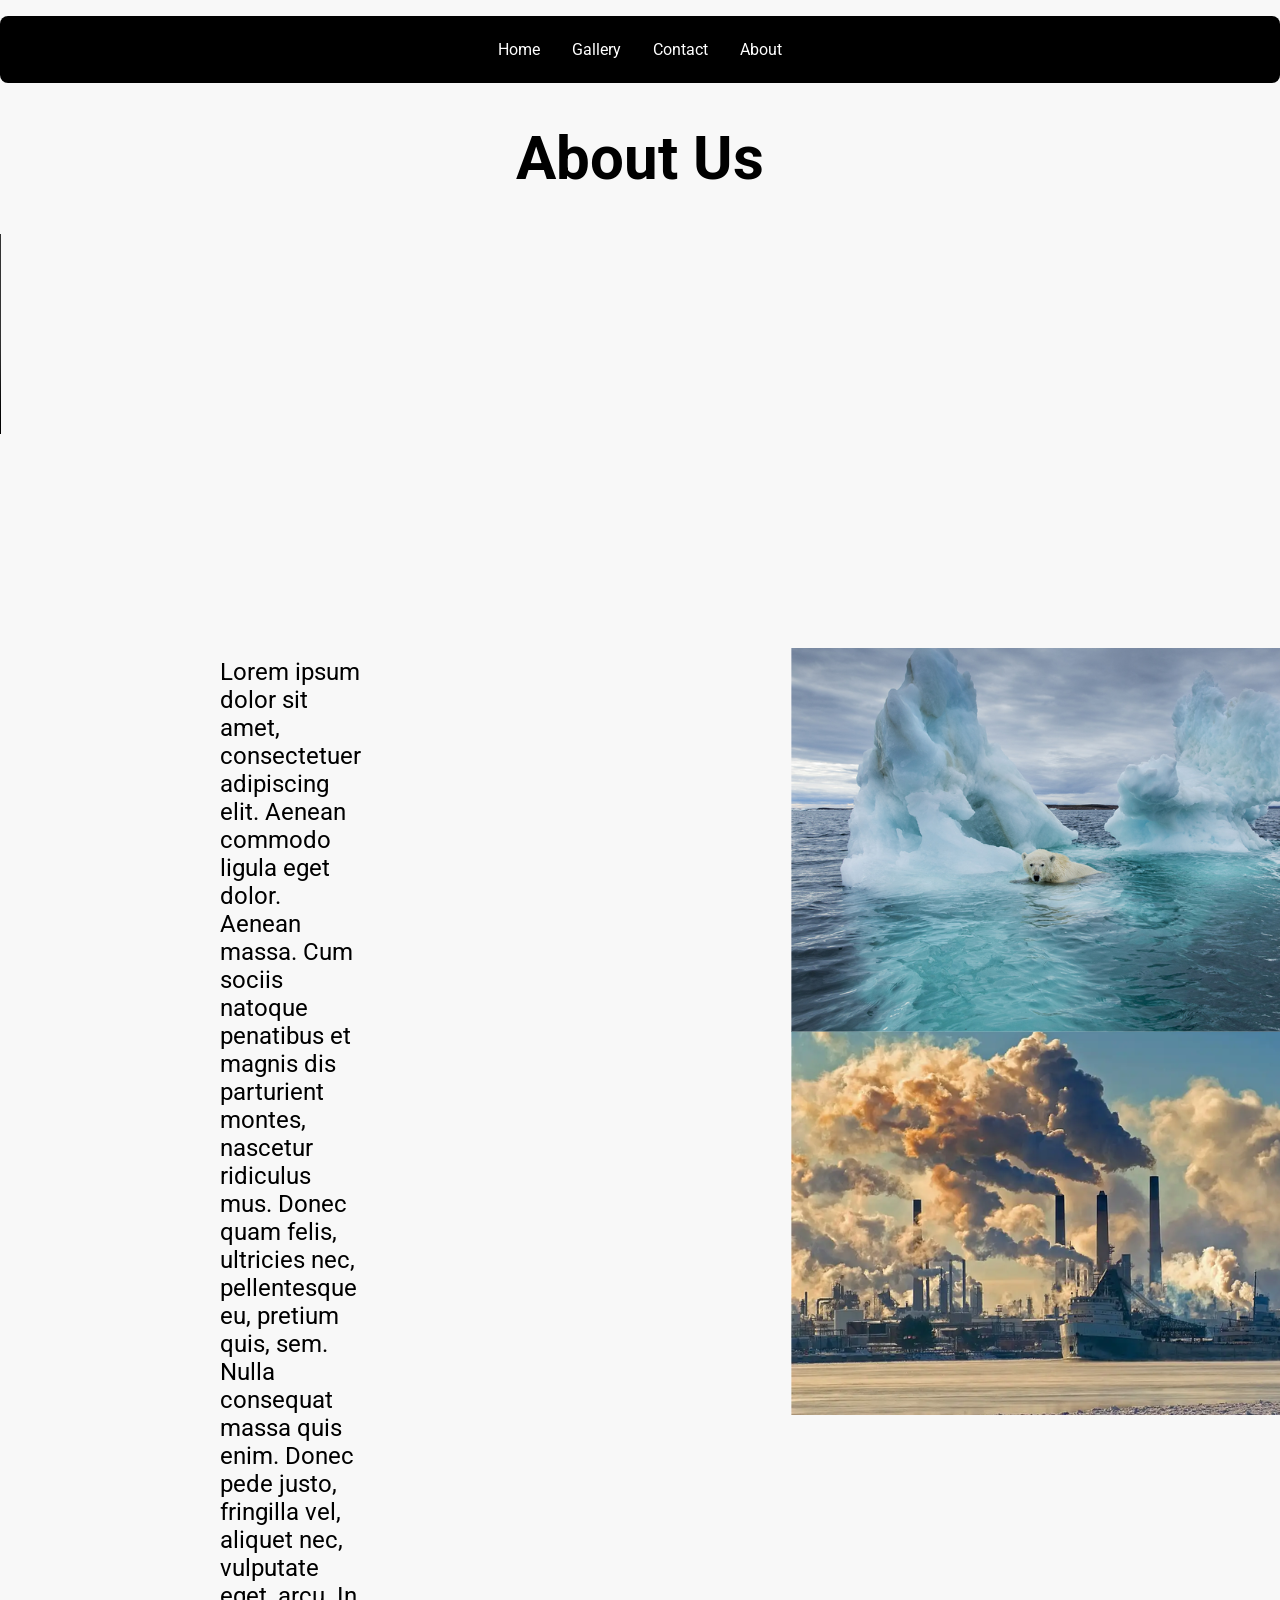
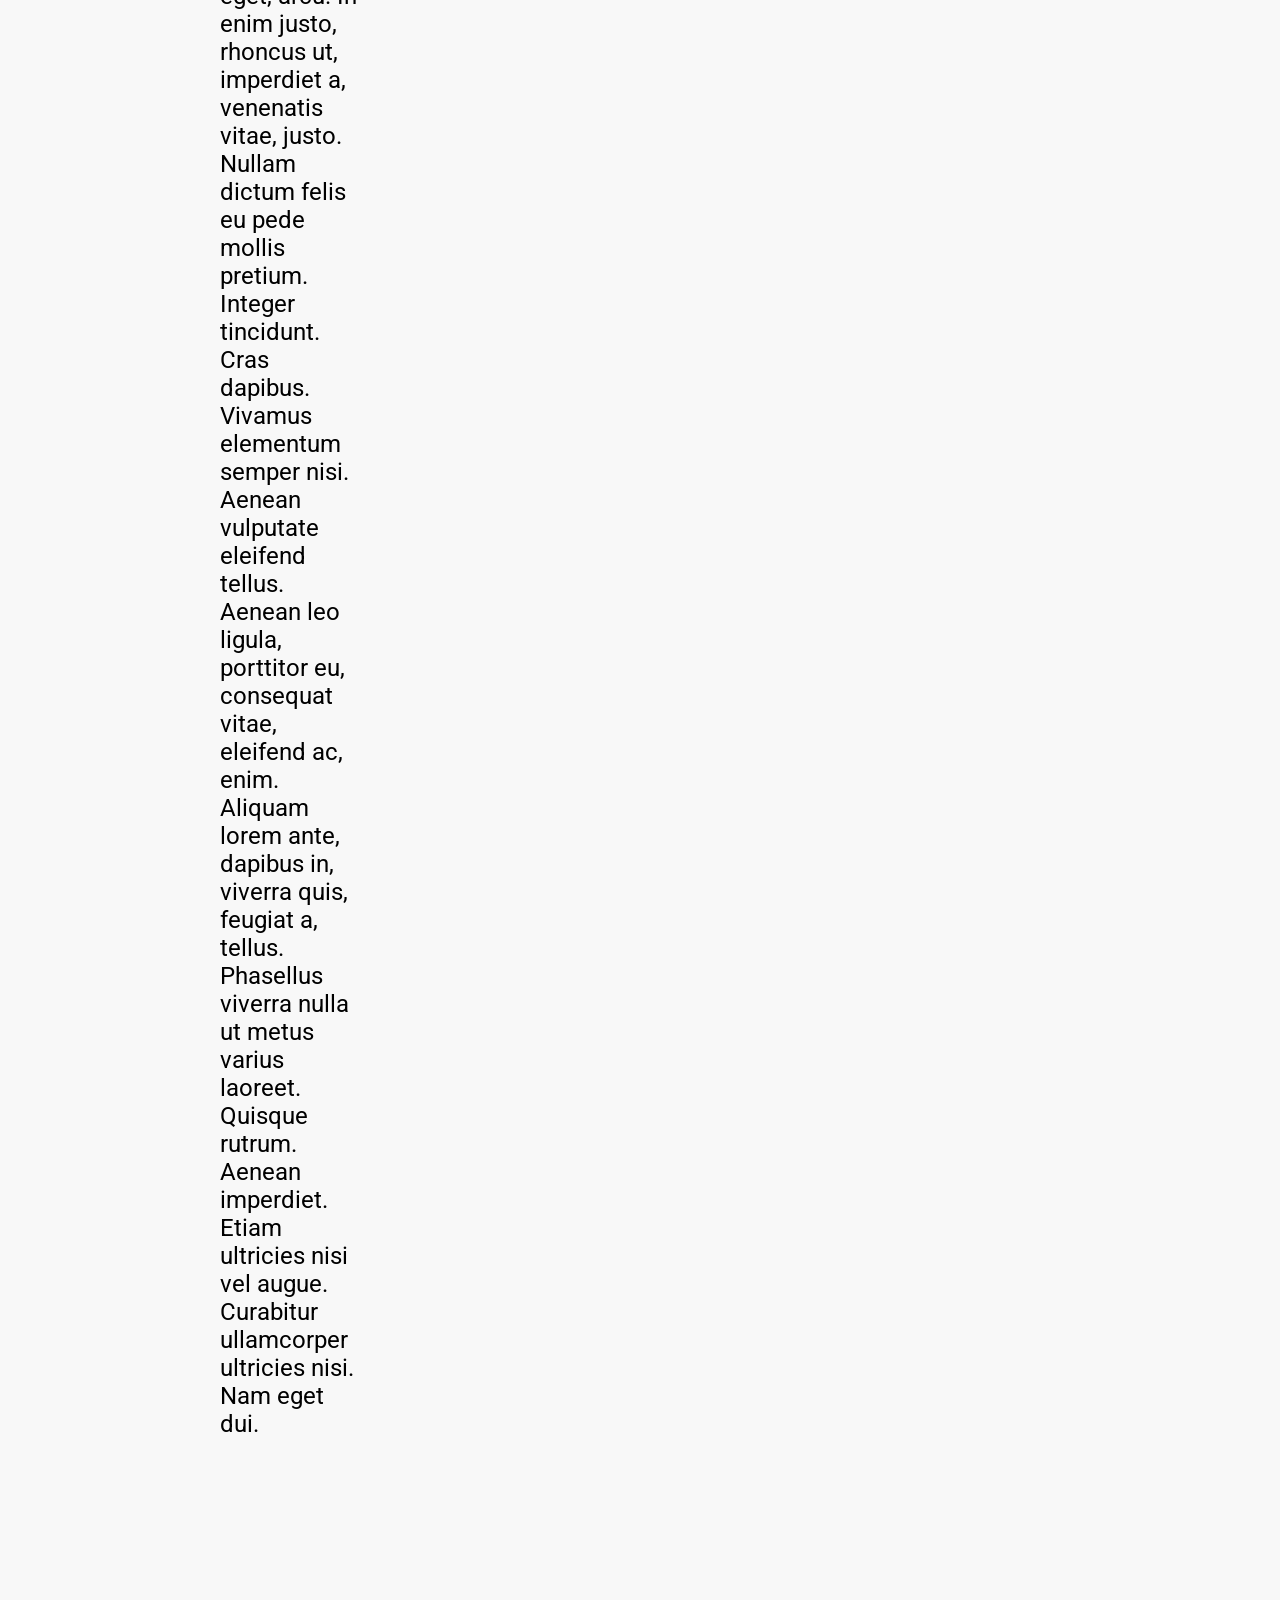
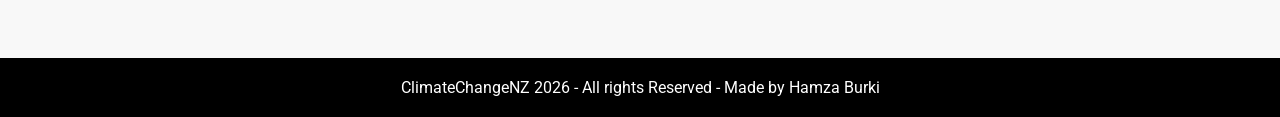
==== about.html @ 39a37426 "Added about.html and created video" ====
<!DOCTYPE html>
<html>
<head>

  <link rel="preconnect" href="https://fonts.googleapis.com">
  <link rel="preconnect" href="https://fonts.gstatic.com" crossorigin>
  <link href="https://fonts.googleapis.com/css2?family=Roboto:ital,wght@0,100..900;1,100..900&display=swap" rel="stylesheet">
  <link href="style.css" rel="stylesheet">
  <link rel="icon" type="image/x-icon" href="/images/icon.png">
  <title>Climate Change NZ</title>

</head>
<body class="roboto-text">

<ul>
  <li><a href="/hamza11csc/index.html">Home</a></li>
    <li><a href="gallery.html">Gallery</a></li>
  <li><a href="contact.html">Contact</a></li>
  <li><a href="about.html">About</a></li>
</ul>

<h1 style="font-size:60px;">About Us</h1>


<video width="400" controls>
  <source src="mov_bbb.mp4" type="video/mp4">
  <source src="mov_bbb.ogg" type="video/ogg">
  Your browser does not support HTML video.
</video>


<div class="container">
  <div><p>Lorem ipsum dolor sit amet, consectetuer adipiscing elit. Aenean commodo ligula eget dolor. Aenean massa. Cum sociis natoque penatibus et magnis dis parturient montes, nascetur ridiculus mus. Donec quam felis, ultricies nec, pellentesque eu, pretium quis, sem. Nulla consequat massa quis enim. Donec pede justo, fringilla vel, aliquet nec, vulputate eget, arcu. In enim justo, rhoncus ut, imperdiet a, venenatis vitae, justo. Nullam dictum felis eu pede mollis pretium. Integer tincidunt. Cras dapibus. Vivamus elementum semper nisi. Aenean vulputate eleifend tellus. Aenean leo ligula, porttitor eu, consequat vitae, eleifend ac, enim. Aliquam lorem ante, dapibus in, viverra quis, feugiat a, tellus. Phasellus viverra nulla ut metus varius laoreet. Quisque rutrum. Aenean imperdiet. Etiam ultricies nisi vel augue. Curabitur ullamcorper ultricies nisi. Nam eget dui.
</p></div>
  <div><img src="image1.png" alt="Global Warming Photos"></div>
</div>


<footer>
  <p>ClimateChangeNZ 2026 - All rights Reserved - Made by Hamza Burki</p>
</footer>

</body>
</html>
---- style.css ----
body {
  background: rgb(248, 248, 248);
}

.roboto-text {
  font-family: "Roboto", sans-serif;
  font-optical-sizing: auto;
  font-weight: 400;
  font-style: normal;
  font-variation-settings: "wdth" 100;
}

body {
  margin: 0;
  padding: 0;
}

h2, p {
  margin: 10px;
}

ul { display: flex; justify-content: center; }

ul {
  list-style-type: none;
  margin: 10;
  padding: 0;
  overflow: hidden;
  background-color: #000000;
  border-radius: 8px;
}

ul li {
  float: left;
}

ul li a {
  display: block;
  color: white;
  text-align: center;
  padding: 24px 16px;
  text-decoration: none;
}

ul li a:hover {
  background-color: #333333;
}

.container {
  display: flex;
  background-color: #f8f8f8;
}

.container div {
  background-color: ##f8f8f8;
  margin: 10px;
  padding: 200px;
  font-size: 24px;
}

h1 {
  text-align: center;
}

footer {
  background-color: #000000;
  padding: 10px;
  text-align: center;
  color: white;
}
form {
  border-radius: 5px;
  background-color: #f2f2f2;
  padding: 20px;
}

label {display: block;}

input[type=text], select {
  width: 100%;
  padding: 12px;
  margin: 8px 0;
  display: inline-block;
  border: 1px solid #ccc;
  border-radius: 4px;
  box-sizing: border-box;
}

input[type=submit] {
  width: 100%;
  background-color: #000000;
  color: white;
  padding: 14px;
  margin: 8px 0;
  border: none;
  border-radius: 4px;
  cursor: pointer;
}

input[type=submit]:hover {
  background-color: #808080 ;
}



.parent {
    display: grid;
    grid-template-columns: repeat(5, 1fr);
    grid-template-rows: repeat(5, 1fr);
    gap: 8px;
}

.div1 {
    grid-column: span 3 / span 3;
}

.div5 {
    grid-column: span 2 / span 2;
    grid-column-start: 4;
}
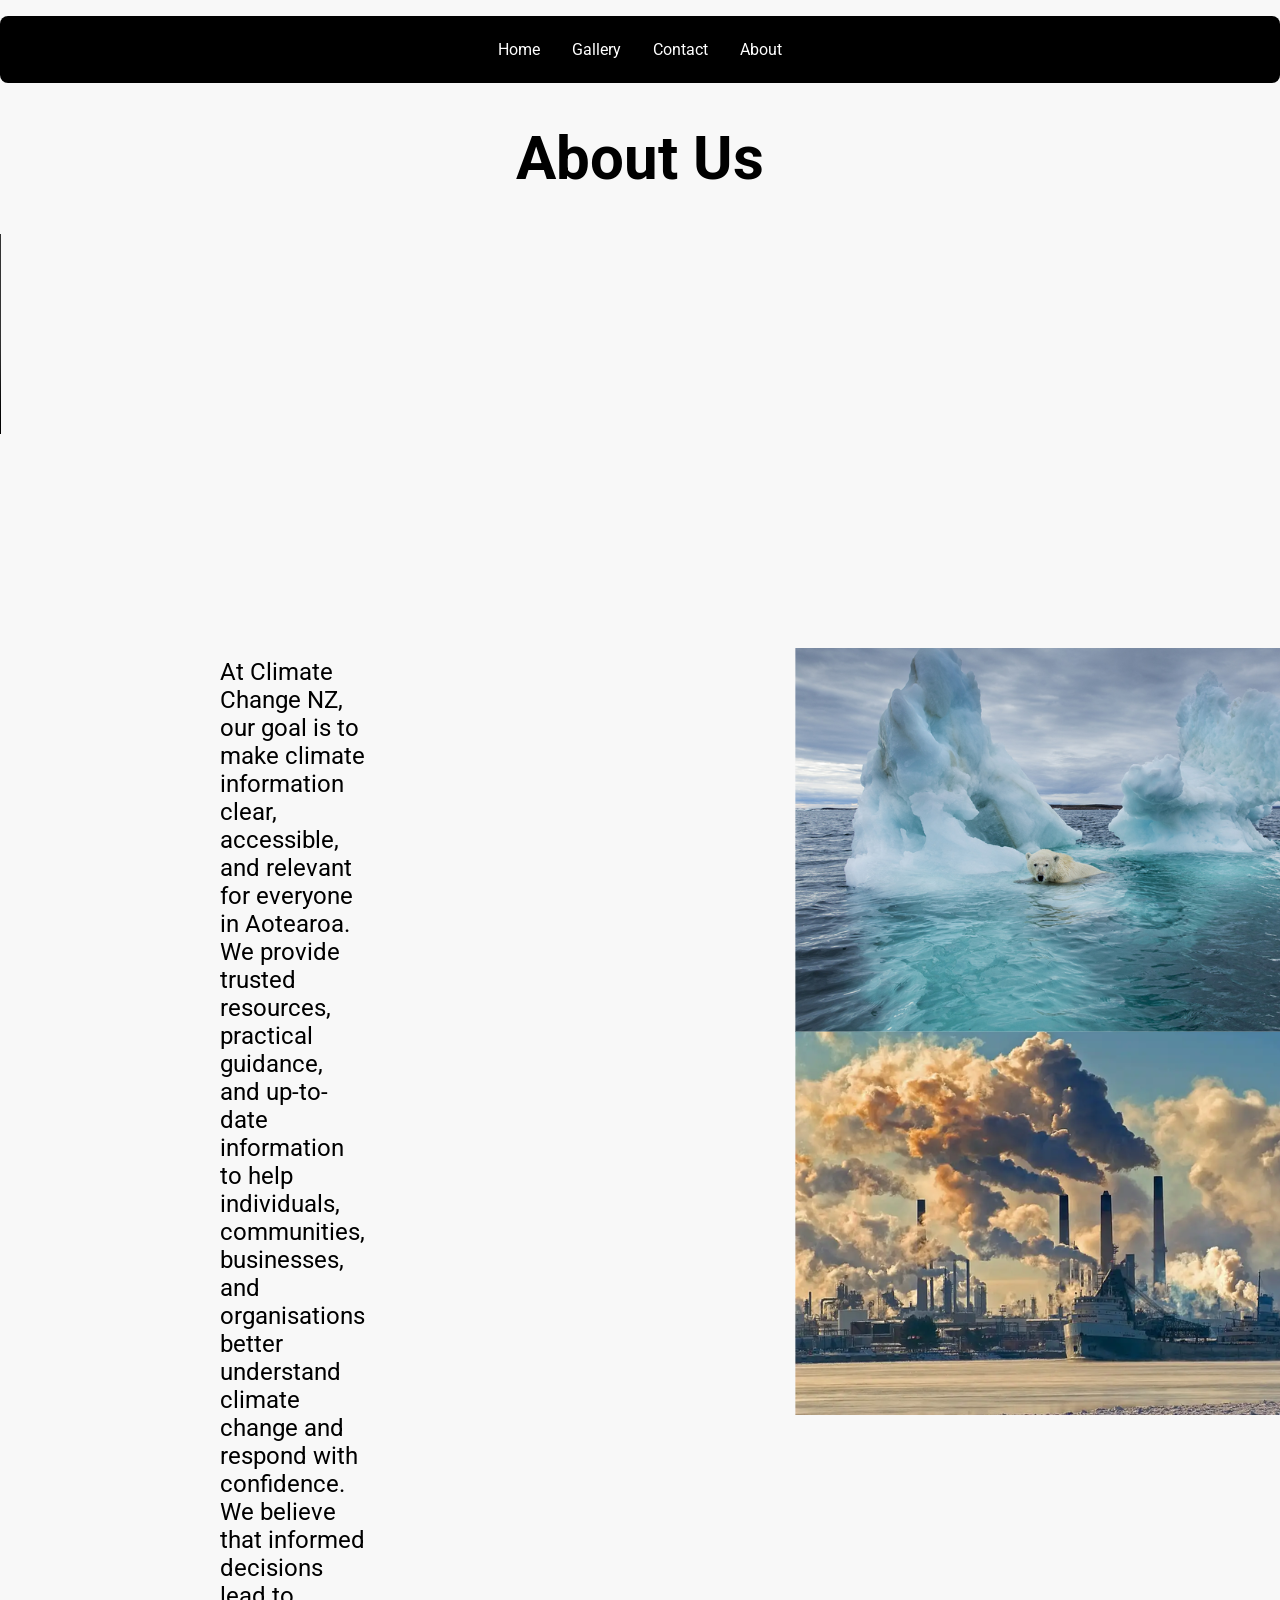
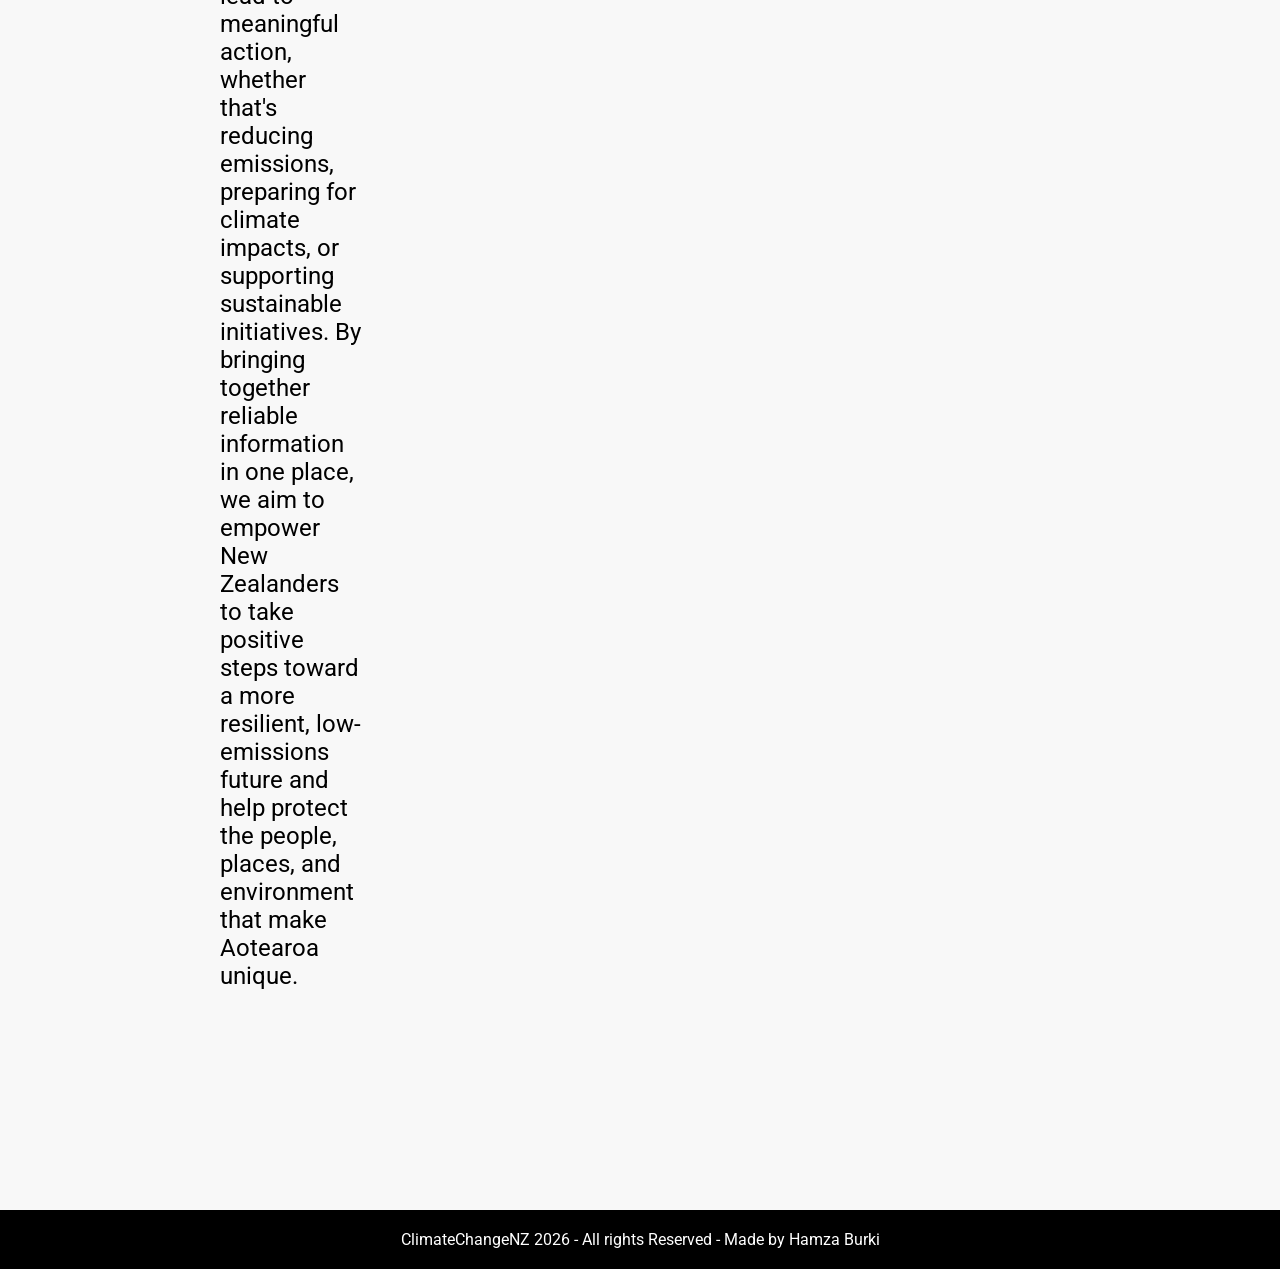
==== commit caa5eef8: "added text for homepage and about page" ====
--- a/about.html
+++ b/about.html
@@ -30,7 +30,7 @@
 
 
 <div class="container">
-  <div><p>Lorem ipsum dolor sit amet, consectetuer adipiscing elit. Aenean commodo ligula eget dolor. Aenean massa. Cum sociis natoque penatibus et magnis dis parturient montes, nascetur ridiculus mus. Donec quam felis, ultricies nec, pellentesque eu, pretium quis, sem. Nulla consequat massa quis enim. Donec pede justo, fringilla vel, aliquet nec, vulputate eget, arcu. In enim justo, rhoncus ut, imperdiet a, venenatis vitae, justo. Nullam dictum felis eu pede mollis pretium. Integer tincidunt. Cras dapibus. Vivamus elementum semper nisi. Aenean vulputate eleifend tellus. Aenean leo ligula, porttitor eu, consequat vitae, eleifend ac, enim. Aliquam lorem ante, dapibus in, viverra quis, feugiat a, tellus. Phasellus viverra nulla ut metus varius laoreet. Quisque rutrum. Aenean imperdiet. Etiam ultricies nisi vel augue. Curabitur ullamcorper ultricies nisi. Nam eget dui.
+  <div><p> At Climate Change NZ, our goal is to make climate information clear, accessible, and relevant for everyone in Aotearoa. We provide trusted resources, practical guidance, and up-to-date information to help individuals, communities, businesses, and organisations better understand climate change and respond with confidence. We believe that informed decisions lead to meaningful action, whether that's reducing emissions, preparing for climate impacts, or supporting sustainable initiatives. By bringing together reliable information in one place, we aim to empower New Zealanders to take positive steps toward a more resilient, low-emissions future and help protect the people, places, and environment that make Aotearoa unique.
 </p></div>
   <div><img src="image1.png" alt="Global Warming Photos"></div>
 </div>
--- a/style.css
+++ b/style.css
@@ -120,3 +120,33 @@
     grid-column-start: 4;
 }
 
+    .gallery-grid {
+      display: grid;
+      grid-template-columns: repeat(2, 1fr);
+      gap: 30px;
+      max-width: 1000px;
+      margin: 40px auto;
+      padding: 0 20px;
+    }
+
+
+    .gallery-item {
+      display: flex;
+      flex-direction: column;
+      align-items: center;
+      text-align: center;
+    }
+
+    .gallery-item img {
+      width: 100%;
+      height: 250px;
+      object-fit: cover;
+      border-radius: 8px;
+    }
+
+    /* Caption text styling */
+    .gallery-item p {
+      margin-top: 12px;
+      font-size: 16px;
+      font-weight: 500;
+    }
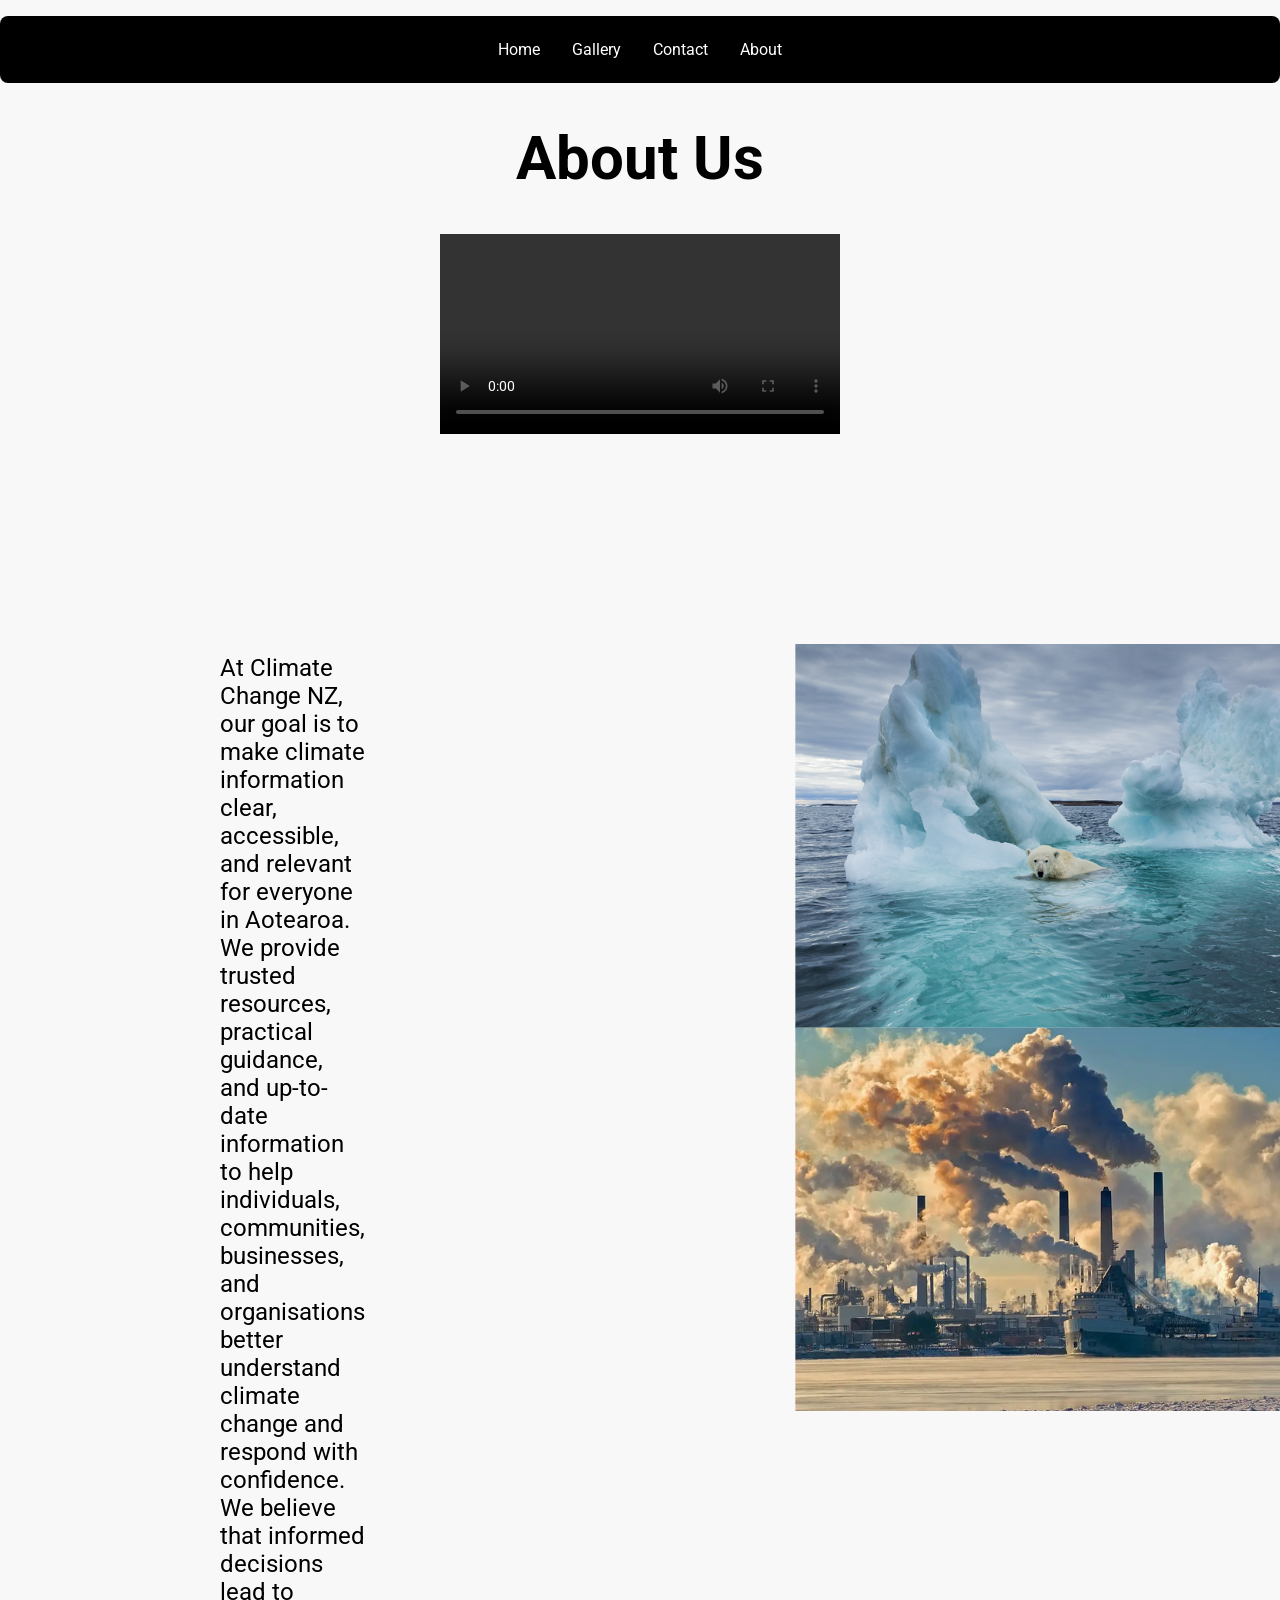
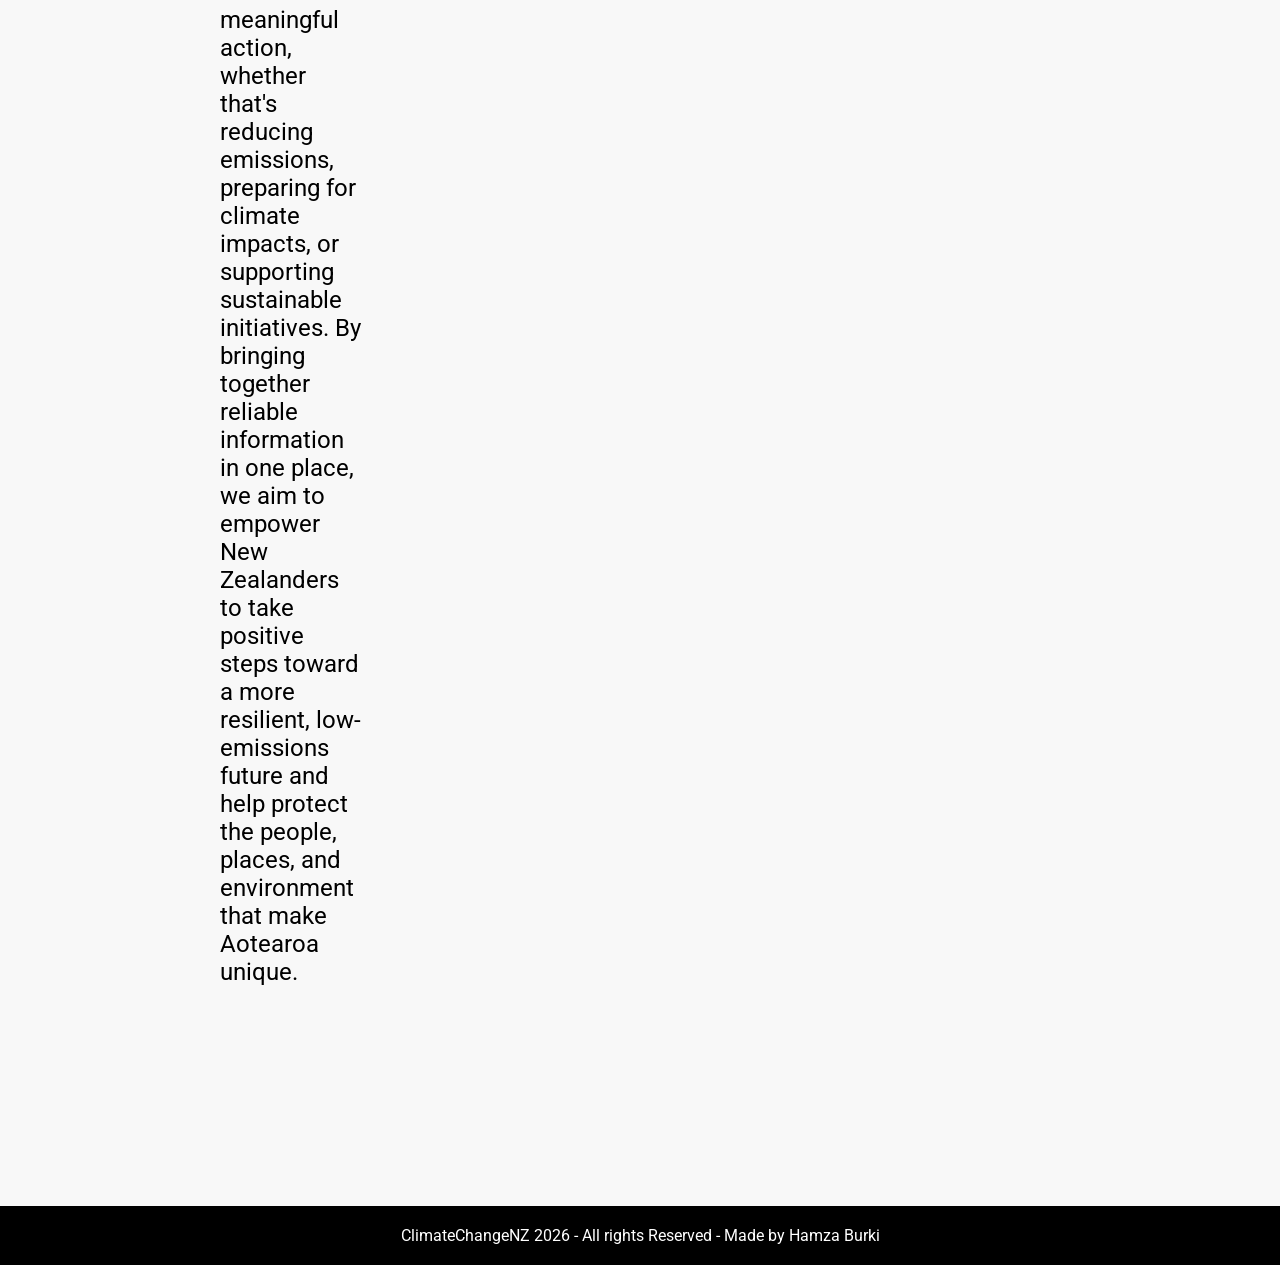
==== commit bcd7d028: "Made it all mobile friendly by adding css" ====
--- a/about.html
+++ b/about.html
@@ -1,7 +1,9 @@
 <!DOCTYPE html>
-<html>
+<html lang="en">
 <head>
-
+<!-- Fonts, Link to CSS and Title -->
+  <meta charset="UTF-8">
+  <meta name="viewport" content="width=device-width, initial-scale=1.0">
   <link rel="preconnect" href="https://fonts.googleapis.com">
   <link rel="preconnect" href="https://fonts.gstatic.com" crossorigin>
   <link href="https://fonts.googleapis.com/css2?family=Roboto:ital,wght@0,100..900;1,100..900&display=swap" rel="stylesheet">
@@ -10,8 +12,12 @@
   <title>Climate Change NZ</title>
 
 </head>
+
+<!-- Body Text Font-->
 <body class="roboto-text">
 
+
+<!-- Navigation Bar -->
 <ul>
   <li><a href="/hamza11csc/index.html">Home</a></li>
     <li><a href="gallery.html">Gallery</a></li>
@@ -19,23 +25,24 @@
   <li><a href="about.html">About</a></li>
 </ul>
 
+
 <h1 style="font-size:60px;">About Us</h1>
 
-
-<video width="400" controls>
+<!-- Video -->
+<video width="400" controls style="display:block; margin:auto;">
   <source src="mov_bbb.mp4" type="video/mp4">
   <source src="mov_bbb.ogg" type="video/ogg">
   Your browser does not support HTML video.
 </video>
 
-
+<!-- Container including text and Image-->
 <div class="container">
   <div><p> At Climate Change NZ, our goal is to make climate information clear, accessible, and relevant for everyone in Aotearoa. We provide trusted resources, practical guidance, and up-to-date information to help individuals, communities, businesses, and organisations better understand climate change and respond with confidence. We believe that informed decisions lead to meaningful action, whether that's reducing emissions, preparing for climate impacts, or supporting sustainable initiatives. By bringing together reliable information in one place, we aim to empower New Zealanders to take positive steps toward a more resilient, low-emissions future and help protect the people, places, and environment that make Aotearoa unique.
 </p></div>
   <div><img src="image1.png" alt="Global Warming Photos"></div>
 </div>
 
-
+<!-- Footer-->
 <footer>
   <p>ClimateChangeNZ 2026 - All rights Reserved - Made by Hamza Burki</p>
 </footer>
--- a/style.css
+++ b/style.css
@@ -1,4 +1,3 @@
-
 body {
   background: rgb(248, 248, 248);
 }
@@ -102,8 +101,6 @@
   background-color: #808080 ;
 }
 
-
-
 .parent {
     display: grid;
     grid-template-columns: repeat(5, 1fr);
@@ -129,7 +126,6 @@
       padding: 0 20px;
     }
 
-
     .gallery-item {
       display: flex;
       flex-direction: column;
@@ -144,9 +140,58 @@
       border-radius: 8px;
     }
 
-    /* Caption text styling */
     .gallery-item p {
       margin-top: 12px;
       font-size: 16px;
       font-weight: 500;
     }
+
+/* ── Mobile ── */
+@media (max-width: 768px) {
+  ul {
+    flex-wrap: wrap;
+    border-radius: 0;
+  }
+
+  ul li {
+    float: none;
+    flex: 1 1 auto;
+    text-align: center;
+  }
+
+  .container {
+    flex-direction: column;
+  }
+
+  .container div {
+    padding: 20px;
+  }
+
+  .container img {
+    width: 100%;
+    height: auto;
+  }
+
+  .parent {
+    grid-template-columns: 1fr;
+  }
+
+  .div1, .div5 {
+    grid-column: span 1;
+    grid-column-start: auto;
+  }
+
+  .gallery-grid {
+    grid-template-columns: 1fr;
+  }
+
+  textarea {
+    width: 100% !important;
+    box-sizing: border-box;
+  }
+
+  video {
+    width: 100%;
+    height: auto;
+  }
+}
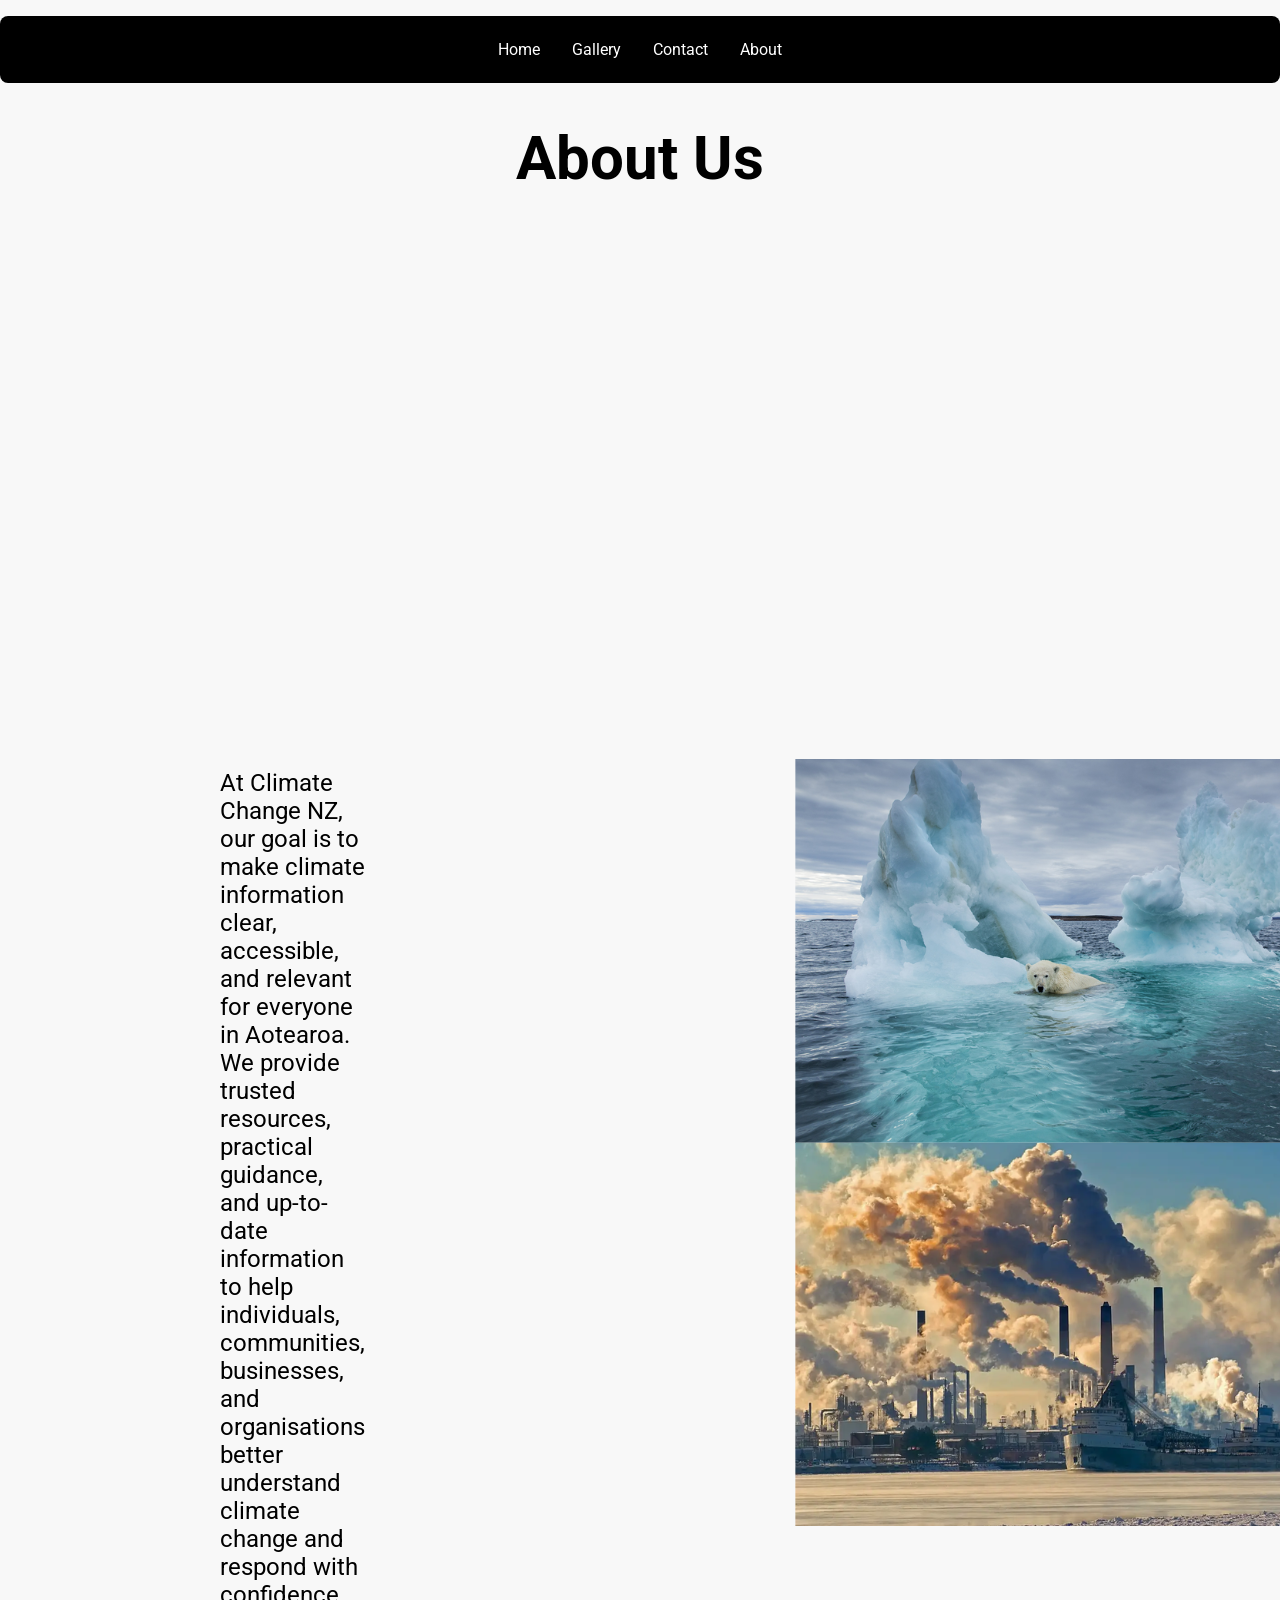
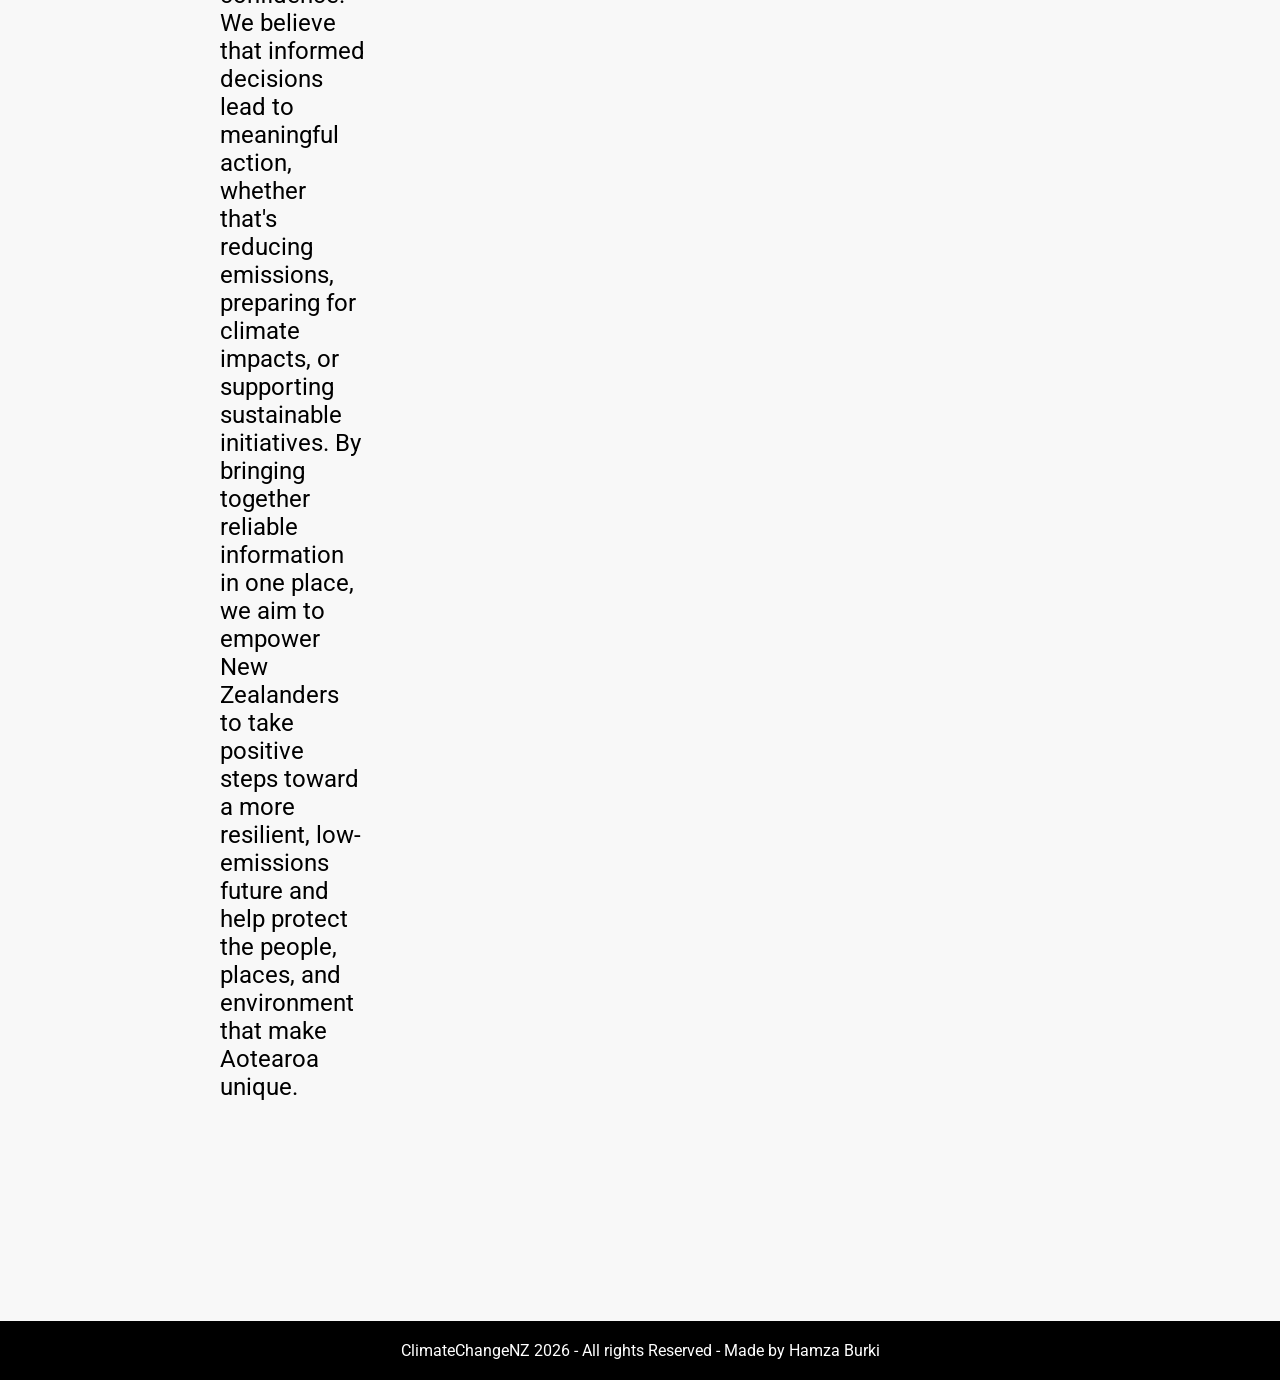
==== commit b9ef021a: "added climate change video and centered the video" ====
--- a/about.html
+++ b/about.html
@@ -29,13 +29,7 @@
 <h1 style="font-size:60px;">About Us</h1>
 
 <!-- Video -->
-<video width="400" controls style="display:block; margin:auto;">
-  <source src="mov_bbb.mp4" type="video/mp4">
-  <source src="mov_bbb.ogg" type="video/ogg">
-  Your browser does not support HTML video.
-</video>
-
-<!-- Container including text and Image-->
+<iframe width="560" height="315" src="https://www.youtube.com/embed/eyXt25WdiFo?si=z5GBE4wmwLlMzHM8" title="YouTube video player" frameborder="0" allow="accelerometer; autoplay; clipboard-write; encrypted-media; gyroscope; picture-in-picture; web-share" referrerpolicy="strict-origin-when-cross-origin" allowfullscreen style="display:block; margin:auto;"></iframe><!-- Container including text and Image-->
 <div class="container">
   <div><p> At Climate Change NZ, our goal is to make climate information clear, accessible, and relevant for everyone in Aotearoa. We provide trusted resources, practical guidance, and up-to-date information to help individuals, communities, businesses, and organisations better understand climate change and respond with confidence. We believe that informed decisions lead to meaningful action, whether that's reducing emissions, preparing for climate impacts, or supporting sustainable initiatives. By bringing together reliable information in one place, we aim to empower New Zealanders to take positive steps toward a more resilient, low-emissions future and help protect the people, places, and environment that make Aotearoa unique.
 </p></div>
